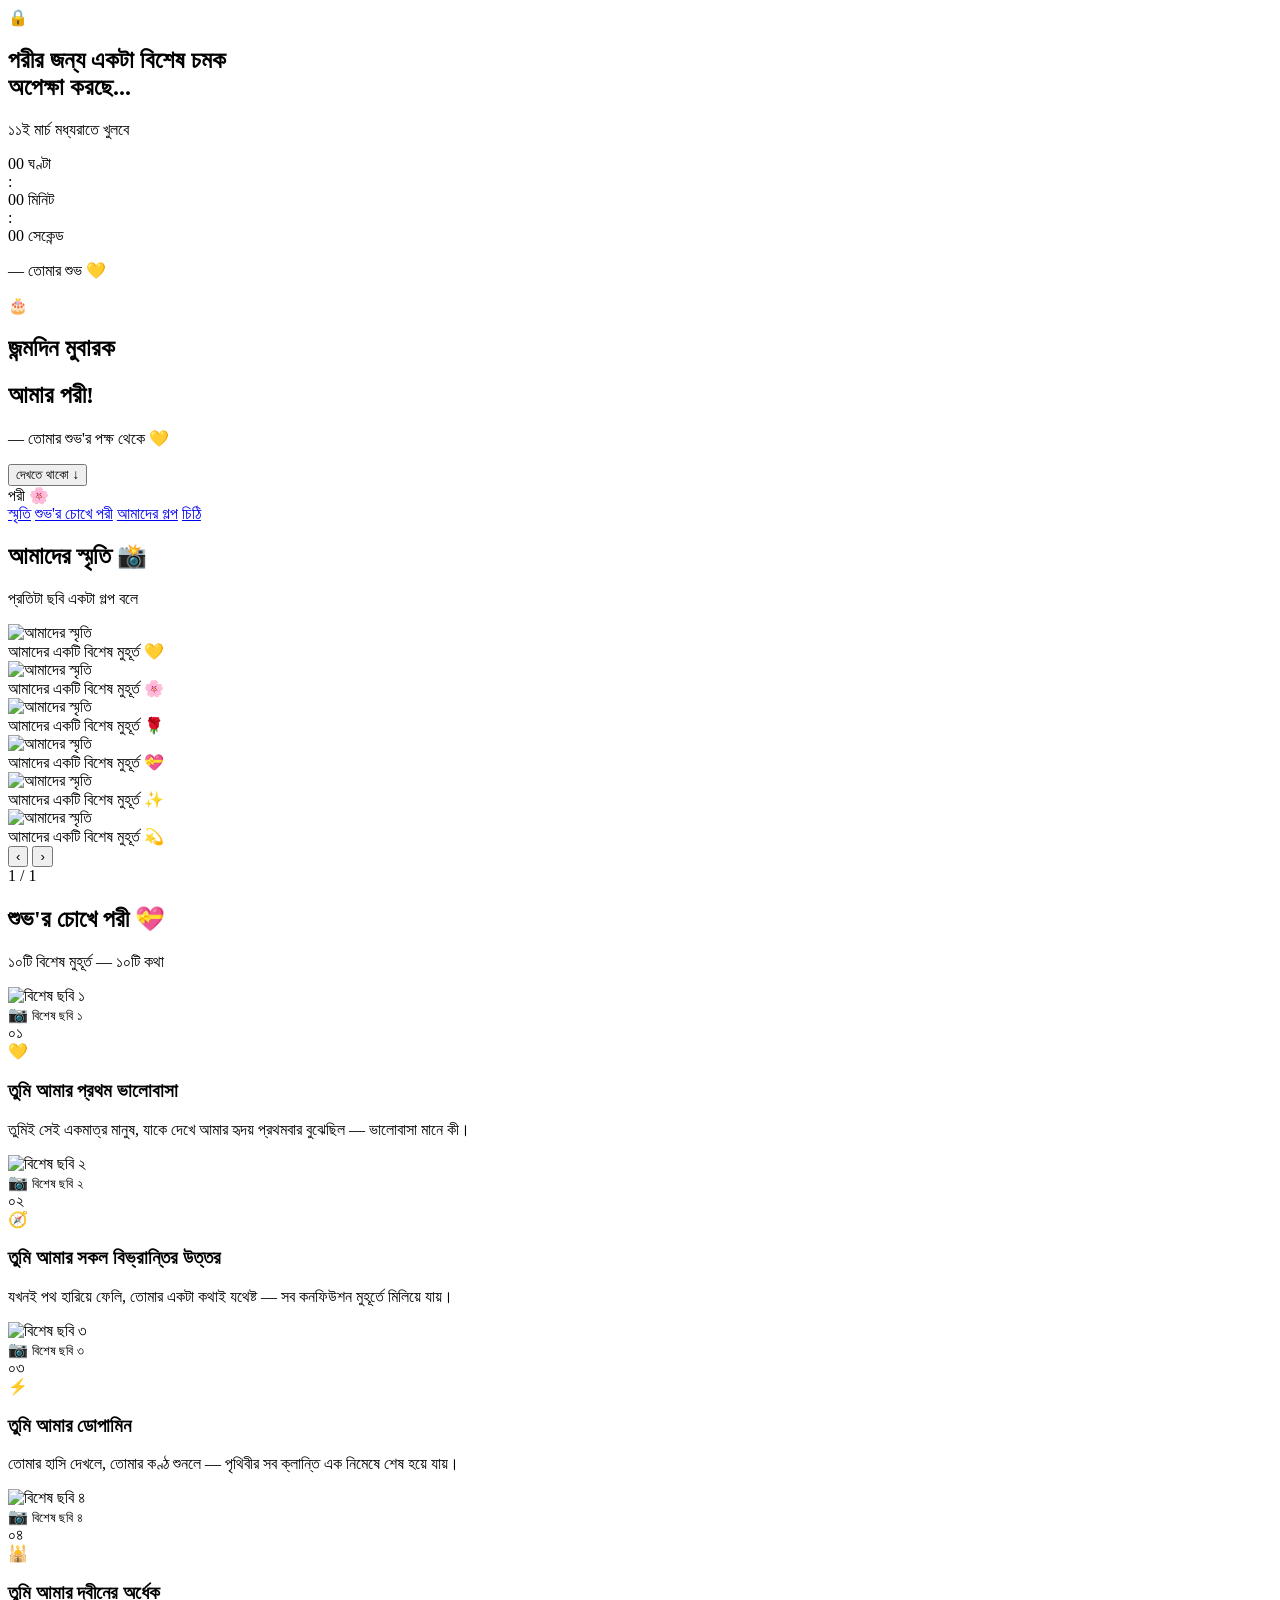
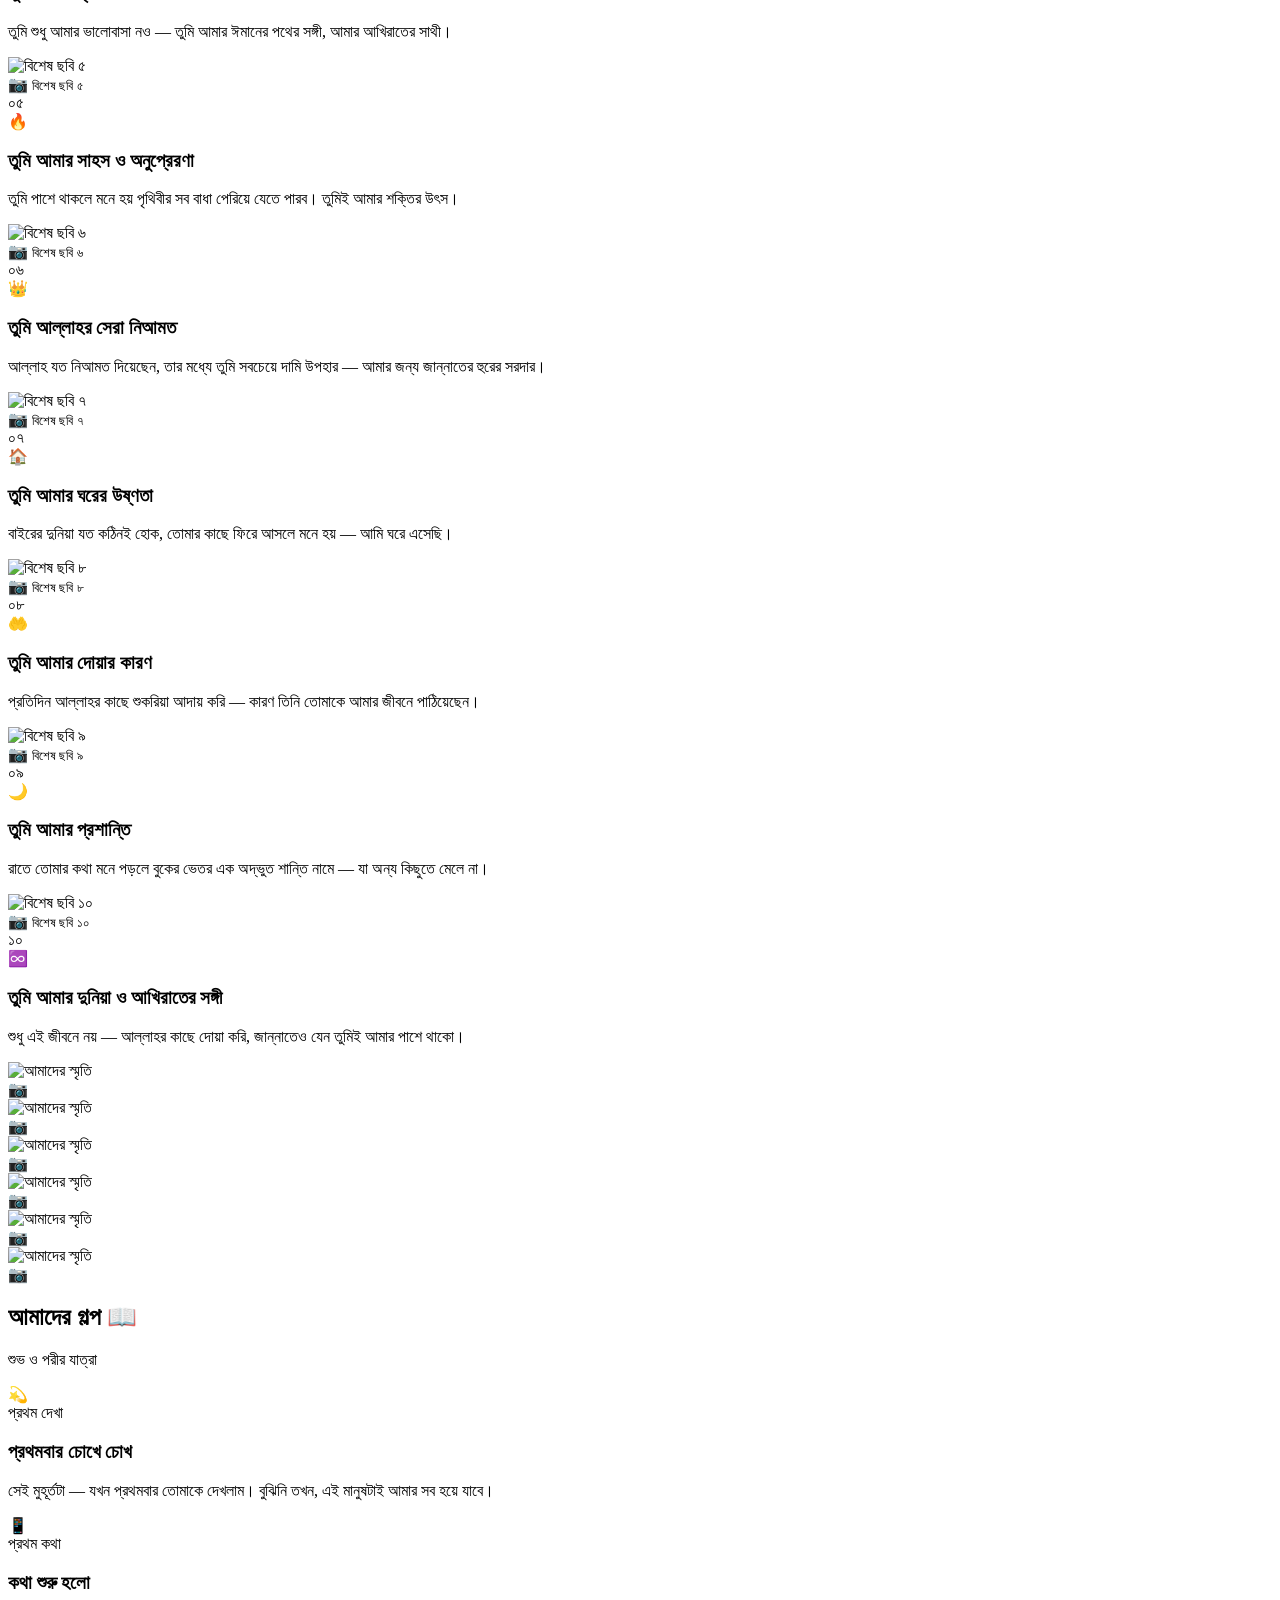
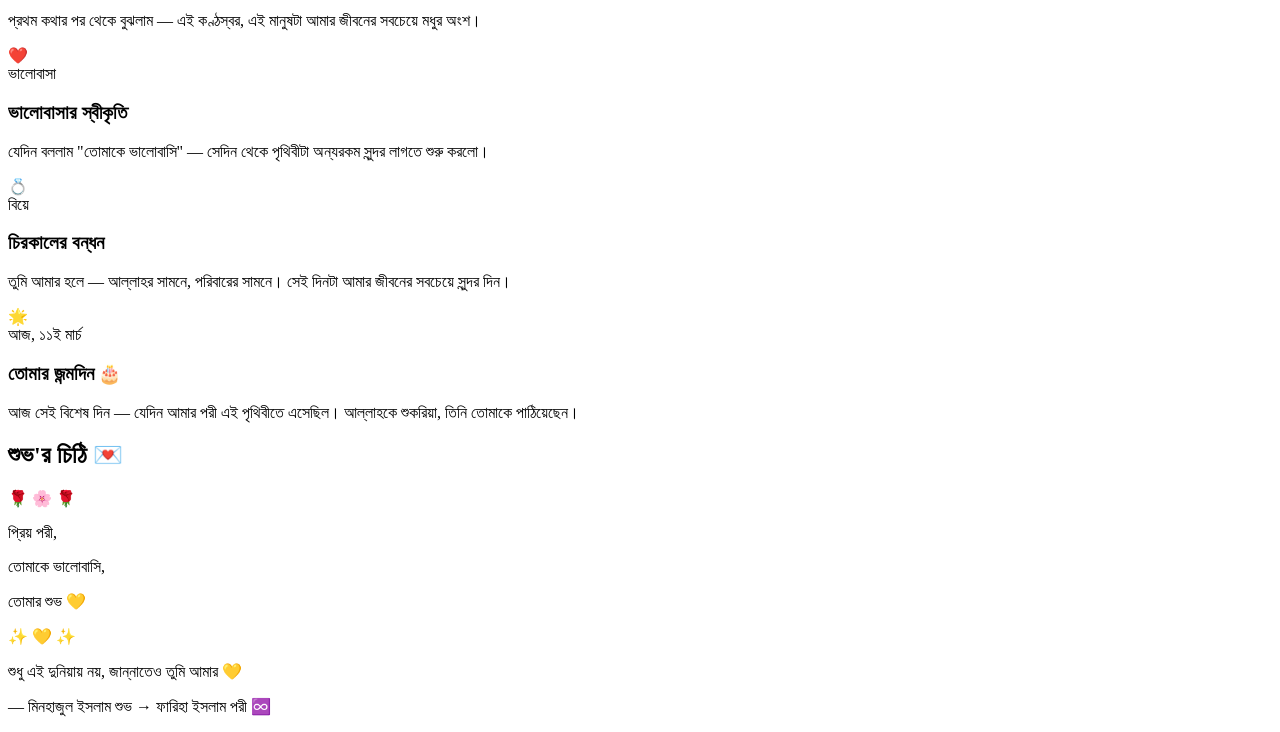
==== index.html @ 716f1951 "Rename index (1).html to index.html" ====
<!DOCTYPE html>
<html lang="bn">
<head>
  <meta charset="UTF-8" />
  <meta name="viewport" content="width=device-width, initial-scale=1.0"/>
  <title>পরীর জন্য 🌸</title>
  <link rel="stylesheet" href="style.css" />
  <link href="https://fonts.googleapis.com/css2?family=Dancing+Script:wght@400;600;700&family=Playfair+Display:ital,wght@0,400;0,700;1,400&family=Noto+Sans+Bengali:wght@300;400;600&display=swap" rel="stylesheet"/>
</head>
<body>

  <!-- ============ FLOATING PARTICLES ============ -->
  <div id="particles-container"></div>

  <!-- ============ LOCK SCREEN ============ -->
  <section id="lock-screen" class="screen active">
    <div class="stars-bg"></div>
    <div class="lock-content">
      <div class="lock-icon">🔒</div>
      <h2 class="lock-title">পরীর জন্য একটা বিশেষ চমক<br/>অপেক্ষা করছে...</h2>
      <p class="lock-sub">১১ই মার্চ মধ্যরাতে খুলবে</p>
      <div class="countdown-box">
        <div class="time-unit">
          <span id="cd-hours">00</span>
          <label>ঘণ্টা</label>
        </div>
        <div class="time-sep">:</div>
        <div class="time-unit">
          <span id="cd-minutes">00</span>
          <label>মিনিট</label>
        </div>
        <div class="time-sep">:</div>
        <div class="time-unit">
          <span id="cd-seconds">00</span>
          <label>সেকেন্ড</label>
        </div>
      </div>
      <p class="lock-love">— তোমার শুভ 💛</p>
    </div>
  </section>

  <!-- ============ OPENING SCREEN ============ -->
  <section id="opening-screen" class="screen">
    <div class="petals-container" id="petals"></div>
    <div class="opening-content">
      <div class="birthday-emoji">🎂</div>
      <h1 class="birthday-title">জন্মদিন মুবারক</h1>
      <h2 class="birthday-subtitle">আমার পরী!</h2>
      <p class="birthday-from">— তোমার শুভ'র পক্ষ থেকে 💛</p>
      <button class="scroll-btn" onclick="goToMain()">
        <span>দেখতে থাকো</span>
        <span class="arrow">↓</span>
      </button>
    </div>
  </section>

  <!-- ============ MAIN CONTENT ============ -->
  <div id="main-content" class="hidden">

    <!-- NAV -->
    <nav id="main-nav">
      <div class="nav-brand">পরী 🌸</div>
      <div class="nav-links">
        <a href="#photos-section">স্মৃতি</a>
        <a href="#special-photos-section">শুভ'র চোখে পরী</a>
        <a href="#timeline-section">আমাদের গল্প</a>
        <a href="#letter-section">চিঠি</a>
      </div>
    </nav>

    <!-- ============ PHOTO SLIDESHOW — সাধারণ সব ছবি ============ -->
    <section id="photos-section" class="content-section">
      <div class="section-header reveal">
        <h2 class="section-title">আমাদের স্মৃতি 📸</h2>
        <div class="title-line"></div>
        <p class="section-sub">প্রতিটা ছবি একটা গল্প বলে</p>
      </div>

      <div class="slideshow-wrapper reveal">
        <div class="slideshow-frame">
          <div class="slides-container" id="slides-container">

            <!-- ============================================ -->
            <!-- সাধারণ ছবি এখানে — VS Code Agent দিয়ে যোগ করো -->
            <!-- ফরম্যাট:
            <div class="slide active">
              <img src="img/photo1.jpg" alt="আমাদের স্মৃতি" />
              <div class="slide-caption">আমাদের একটি বিশেষ মুহূর্ত 💛</div>
            </div>
            <div class="slide">
              <img src="img/photo2.jpg" alt="আমাদের স্মৃতি" />
              <div class="slide-caption">আরেকটি সুন্দর স্মৃতি 🌸</div>
            </div>
            -->
            <!-- ============================================ -->

            <div class="slide active">
              <img src="img/photo_6161089530979618816_y.jpg" alt="আমাদের স্মৃতি" />
              <div class="slide-caption">আমাদের একটি বিশেষ মুহূর্ত 💛</div>
            </div>
            <div class="slide">
              <img src="img/photo_6161089530979618819_y.jpg" alt="আমাদের স্মৃতি" />
              <div class="slide-caption">আমাদের একটি বিশেষ মুহূর্ত 🌸</div>
            </div>
            <div class="slide">
              <img src="img/photo_6161089530979618823_y.jpg" alt="আমাদের স্মৃতি" />
              <div class="slide-caption">আমাদের একটি বিশেষ মুহূর্ত 🌹</div>
            </div>
            <div class="slide">
              <img src="img/photo_6161089530979618824_y.jpg" alt="আমাদের স্মৃতি" />
              <div class="slide-caption">আমাদের একটি বিশেষ মুহূর্ত 💝</div>
            </div>
            <div class="slide">
              <img src="img/photo_6161089530979618826_y.jpg" alt="আমাদের স্মৃতি" />
              <div class="slide-caption">আমাদের একটি বিশেষ মুহূর্ত ✨</div>
            </div>
            <div class="slide">
              <img src="img/photo_6161089530979618827_y.jpg" alt="আমাদের স্মৃতি" />
              <div class="slide-caption">আমাদের একটি বিশেষ মুহূর্ত 💫</div>
            </div>

          </div>

          <button class="slide-btn prev" onclick="changeSlide(-1)">‹</button>
          <button class="slide-btn next" onclick="changeSlide(1)">›</button>
          <div class="slide-dots" id="slide-dots"></div>
        </div>
        <div class="slide-counter"><span id="current-slide">1</span> / <span id="total-slides">1</span></div>
      </div>
    </section>

    <!-- ============ ১০টি বিশেষ ছবি + স্পেশাল বাক্য ============ -->
    <section id="special-photos-section" class="content-section pink-bg">
      <div class="section-header reveal">
        <h2 class="section-title">শুভ'র চোখে পরী 💝</h2>
        <div class="title-line gold"></div>
        <p class="section-sub">১০টি বিশেষ মুহূর্ত — ১০টি কথা</p>
      </div>

      <div class="special-photos-grid">

        <!-- বিশেষ ছবি ১ -->
        <div class="special-card reveal" data-delay="0">
          <div class="special-img-wrap">
            <!-- ছবি ১ এখানে — VS Code দিয়ে src বসাও -->
            <img src="img/photo_6161089530979618829_y.jpg" alt="বিশেষ ছবি ১" class="special-img" id="simg-1" />
            <div class="special-img-placeholder" id="sph-1">
              <span>📷</span>
              <small>বিশেষ ছবি ১</small>
            </div>
            <div class="special-number">০১</div>
          </div>
          <div class="special-caption">
            <div class="special-icon">💛</div>
            <h3>তুমি আমার প্রথম ভালোবাসা</h3>
            <p>তুমিই সেই একমাত্র মানুষ, যাকে দেখে আমার হৃদয় প্রথমবার বুঝেছিল — ভালোবাসা মানে কী।</p>
          </div>
        </div>

        <!-- বিশেষ ছবি ২ -->
        <div class="special-card reveal" data-delay="100">
          <div class="special-img-wrap">
            <img src="img/photo_6161089530979618818_y.jpg" alt="বিশেষ ছবি ২" class="special-img" id="simg-2" />
            <div class="special-img-placeholder" id="sph-2">
              <span>📷</span>
              <small>বিশেষ ছবি ২</small>
            </div>
            <div class="special-number">০২</div>
          </div>
          <div class="special-caption">
            <div class="special-icon">🧭</div>
            <h3>তুমি আমার সকল বিভ্রান্তির উত্তর</h3>
            <p>যখনই পথ হারিয়ে ফেলি, তোমার একটা কথাই যথেষ্ট — সব কনফিউশন মুহূর্তে মিলিয়ে যায়।</p>
          </div>
        </div>

        <!-- বিশেষ ছবি ৩ -->
        <div class="special-card reveal" data-delay="200">
          <div class="special-img-wrap">
            <img src="img/photo_6161089530979618820_y.jpg" alt="বিশেষ ছবি ৩" class="special-img" id="simg-3" />
            <div class="special-img-placeholder" id="sph-3">
              <span>📷</span>
              <small>বিশেষ ছবি ৩</small>
            </div>
            <div class="special-number">০৩</div>
          </div>
          <div class="special-caption">
            <div class="special-icon">⚡</div>
            <h3>তুমি আমার ডোপামিন</h3>
            <p>তোমার হাসি দেখলে, তোমার কণ্ঠ শুনলে — পৃথিবীর সব ক্লান্তি এক নিমেষে শেষ হয়ে যায়।</p>
          </div>
        </div>

        <!-- বিশেষ ছবি ৪ -->
        <div class="special-card reveal" data-delay="300">
          <div class="special-img-wrap">
            <img src="img/photo_6161089530979618828_y.jpg" alt="বিশেষ ছবি ৪" class="special-img" id="simg-4" />
            <div class="special-img-placeholder" id="sph-4">
              <span>📷</span>
              <small>বিশেষ ছবি ৪</small>
            </div>
            <div class="special-number">০৪</div>
          </div>
          <div class="special-caption">
            <div class="special-icon">🕌</div>
            <h3>তুমি আমার দ্বীনের অর্ধেক</h3>
            <p>তুমি শুধু আমার ভালোবাসা নও — তুমি আমার ঈমানের পথের সঙ্গী, আমার আখিরাতের সাথী।</p>
          </div>
        </div>

        <!-- বিশেষ ছবি ৫ -->
        <div class="special-card reveal" data-delay="400">
          <div class="special-img-wrap">
            <img src="img/photo_6161089530979618825_y.jpg" alt="বিশেষ ছবি ৫" class="special-img" id="simg-5" />
            <div class="special-img-placeholder" id="sph-5">
              <span>📷</span>
              <small>বিশেষ ছবি ৫</small>
            </div>
            <div class="special-number">০৫</div>
          </div>
          <div class="special-caption">
            <div class="special-icon">🔥</div>
            <h3>তুমি আমার সাহস ও অনুপ্রেরণা</h3>
            <p>তুমি পাশে থাকলে মনে হয় পৃথিবীর সব বাধা পেরিয়ে যেতে পারব। তুমিই আমার শক্তির উৎস।</p>
          </div>
        </div>

        <!-- বিশেষ ছবি ৬ -->
        <div class="special-card reveal" data-delay="500">
          <div class="special-img-wrap">
            <img src="img/photo_6161089530979618821_y.jpg" alt="বিশেষ ছবি ৬" class="special-img" id="simg-6" />
            <div class="special-img-placeholder" id="sph-6">
              <span>📷</span>
              <small>বিশেষ ছবি ৬</small>
            </div>
            <div class="special-number">০৬</div>
          </div>
          <div class="special-caption">
            <div class="special-icon">👑</div>
            <h3>তুমি আল্লাহর সেরা নিআমত</h3>
            <p>আল্লাহ যত নিআমত দিয়েছেন, তার মধ্যে তুমি সবচেয়ে দামি উপহার — আমার জন্য জান্নাতের হুরের সরদার।</p>
          </div>
        </div>

        <!-- বিশেষ ছবি ৭ -->
        <div class="special-card reveal" data-delay="600">
          <div class="special-img-wrap">
            <img src="img/photo_6161089530979618817_y.jpg" alt="বিশেষ ছবি ৭" class="special-img" id="simg-7" />
            <div class="special-img-placeholder" id="sph-7">
              <span>📷</span>
              <small>বিশেষ ছবি ৭</small>
            </div>
            <div class="special-number">০৭</div>
          </div>
          <div class="special-caption">
            <div class="special-icon">🏠</div>
            <h3>তুমি আমার ঘরের উষ্ণতা</h3>
            <p>বাইরের দুনিয়া যত কঠিনই হোক, তোমার কাছে ফিরে আসলে মনে হয় — আমি ঘরে এসেছি।</p>
          </div>
        </div>

        <!-- বিশেষ ছবি ৮ -->
        <div class="special-card reveal" data-delay="700">
          <div class="special-img-wrap">
            <img src="img/photo_6161089530979618815_y.jpg" alt="বিশেষ ছবি ৮" class="special-img" id="simg-8" />
            <div class="special-img-placeholder" id="sph-8">
              <span>📷</span>
              <small>বিশেষ ছবি ৮</small>
            </div>
            <div class="special-number">০৮</div>
          </div>
          <div class="special-caption">
            <div class="special-icon">🤲</div>
            <h3>তুমি আমার দোয়ার কারণ</h3>
            <p>প্রতিদিন আল্লাহর কাছে শুকরিয়া আদায় করি — কারণ তিনি তোমাকে আমার জীবনে পাঠিয়েছেন।</p>
          </div>
        </div>

        <!-- বিশেষ ছবি ৯ -->
        <div class="special-card reveal" data-delay="800">
          <div class="special-img-wrap">
            <img src="img/photo_6161089530979618822_y.jpg" alt="বিশেষ ছবি ৯" class="special-img" id="simg-9" />
            <div class="special-img-placeholder" id="sph-9">
              <span>📷</span>
              <small>বিশেষ ছবি ৯</small>
            </div>
            <div class="special-number">০৯</div>
          </div>
          <div class="special-caption">
            <div class="special-icon">🌙</div>
            <h3>তুমি আমার প্রশান্তি</h3>
            <p>রাতে তোমার কথা মনে পড়লে বুকের ভেতর এক অদ্ভুত শান্তি নামে — যা অন্য কিছুতে মেলে না।</p>
          </div>
        </div>

        <!-- বিশেষ ছবি ১০ -->
        <div class="special-card reveal" data-delay="900">
          <div class="special-img-wrap">
            <img src="img/photo_6161089530979618814_y.jpg" alt="বিশেষ ছবি ১০" class="special-img" id="simg-10" />
            <div class="special-img-placeholder" id="sph-10">
              <span>📷</span>
              <small>বিশেষ ছবি ১০</small>
            </div>
            <div class="special-number">১০</div>
          </div>
          <div class="special-caption">
            <div class="special-icon">♾️</div>
            <h3>তুমি আমার দুনিয়া ও আখিরাতের সঙ্গী</h3>
            <p>শুধু এই জীবনে নয় — আল্লাহর কাছে দোয়া করি, জান্নাতেও যেন তুমিই আমার পাশে থাকো।</p>
          </div>
        </div>

        <div class="special-card reveal" data-delay="0">
          <div class="special-img-wrap">
            <img src="img/photo_6161089530979618816_y.jpg" alt="আমাদের স্মৃতি" class="special-img" />
            <div class="special-img-placeholder">
              <span>📷</span>
            </div>
          </div>
        </div>

        <div class="special-card reveal" data-delay="100">
          <div class="special-img-wrap">
            <img src="img/photo_6161089530979618819_y.jpg" alt="আমাদের স্মৃতি" class="special-img" />
            <div class="special-img-placeholder">
              <span>📷</span>
            </div>
          </div>
        </div>

        <div class="special-card reveal" data-delay="200">
          <div class="special-img-wrap">
            <img src="img/photo_6161089530979618823_y.jpg" alt="আমাদের স্মৃতি" class="special-img" />
            <div class="special-img-placeholder">
              <span>📷</span>
            </div>
          </div>
        </div>

        <div class="special-card reveal" data-delay="300">
          <div class="special-img-wrap">
            <img src="img/photo_6161089530979618824_y.jpg" alt="আমাদের স্মৃতি" class="special-img" />
            <div class="special-img-placeholder">
              <span>📷</span>
            </div>
          </div>
        </div>

        <div class="special-card reveal" data-delay="400">
          <div class="special-img-wrap">
            <img src="img/photo_6161089530979618826_y.jpg" alt="আমাদের স্মৃতি" class="special-img" />
            <div class="special-img-placeholder">
              <span>📷</span>
            </div>
          </div>
        </div>

        <div class="special-card reveal" data-delay="500">
          <div class="special-img-wrap">
            <img src="img/photo_6161089530979618827_y.jpg" alt="আমাদের স্মৃতি" class="special-img" />
            <div class="special-img-placeholder">
              <span>📷</span>
            </div>
          </div>
        </div>

      </div>
    </section>

    <!-- ============ TIMELINE ============ -->
    <section id="timeline-section" class="content-section">
      <div class="section-header reveal">
        <h2 class="section-title">আমাদের গল্প 📖</h2>
        <div class="title-line"></div>
        <p class="section-sub">শুভ ও পরীর যাত্রা</p>
      </div>

      <div class="timeline">

        <div class="timeline-item left reveal">
          <div class="timeline-dot">💫</div>
          <div class="timeline-card">
            <div class="tl-date">প্রথম দেখা</div>
            <h3>প্রথমবার চোখে চোখ</h3>
            <p>সেই মুহূর্তটা — যখন প্রথমবার তোমাকে দেখলাম। বুঝিনি তখন, এই মানুষটাই আমার সব হয়ে যাবে।</p>
          </div>
        </div>

        <div class="timeline-item right reveal">
          <div class="timeline-dot">📱</div>
          <div class="timeline-card">
            <div class="tl-date">প্রথম কথা</div>
            <h3>কথা শুরু হলো</h3>
            <p>প্রথম কথার পর থেকে বুঝলাম — এই কণ্ঠস্বর, এই মানুষটা আমার জীবনের সবচেয়ে মধুর অংশ।</p>
          </div>
        </div>

        <div class="timeline-item left reveal">
          <div class="timeline-dot">❤️</div>
          <div class="timeline-card">
            <div class="tl-date">ভালোবাসা</div>
            <h3>ভালোবাসার স্বীকৃতি</h3>
            <p>যেদিন বললাম "তোমাকে ভালোবাসি" — সেদিন থেকে পৃথিবীটা অন্যরকম সুন্দর লাগতে শুরু করলো।</p>
          </div>
        </div>

        <div class="timeline-item right reveal">
          <div class="timeline-dot">💍</div>
          <div class="timeline-card">
            <div class="tl-date">বিয়ে</div>
            <h3>চিরকালের বন্ধন</h3>
            <p>তুমি আমার হলে — আল্লাহর সামনে, পরিবারের সামনে। সেই দিনটা আমার জীবনের সবচেয়ে সুন্দর দিন।</p>
          </div>
        </div>

        <div class="timeline-item left reveal">
          <div class="timeline-dot">🌟</div>
          <div class="timeline-card">
            <div class="tl-date">আজ, ১১ই মার্চ</div>
            <h3>তোমার জন্মদিন 🎂</h3>
            <p>আজ সেই বিশেষ দিন — যেদিন আমার পরী এই পৃথিবীতে এসেছিল। আল্লাহকে শুকরিয়া, তিনি তোমাকে পাঠিয়েছেন।</p>
          </div>
        </div>

      </div>
    </section>

    <!-- ============ LETTER ============ -->
    <section id="letter-section" class="content-section pink-bg">
      <div class="section-header reveal">
        <h2 class="section-title">শুভ'র চিঠি 💌</h2>
        <div class="title-line gold"></div>
      </div>

      <div class="letter-wrapper reveal">
        <div class="letter-paper">
          <div class="letter-decoration top">🌹 🌸 🌹</div>
          <div class="letter-body">
            <p class="letter-salute">প্রিয় পরী,</p>
            <p id="letter-text"></p>
            <div class="letter-sign">
              <p>তোমাকে ভালোবাসি,</p>
              <p class="sign-name">তোমার শুভ 💛</p>
            </div>
          </div>
          <div class="letter-decoration bottom">✨ 💛 ✨</div>
        </div>
      </div>
    </section>

    <!-- ============ FOOTER ============ -->
    <footer class="site-footer">
      <div class="footer-hearts" id="footer-hearts"></div>
      <div class="footer-content">
        <p class="footer-text">শুধু এই দুনিয়ায় নয়, জান্নাতেও তুমি আমার 💛</p>
        <p class="footer-sub">— মিনহাজুল ইসলাম শুভ → ফারিহা ইসলাম পরী ♾️</p>
      </div>
    </footer>

  </div><!-- end main-content -->

  <script src="script.js"></script>
</body>
</html>
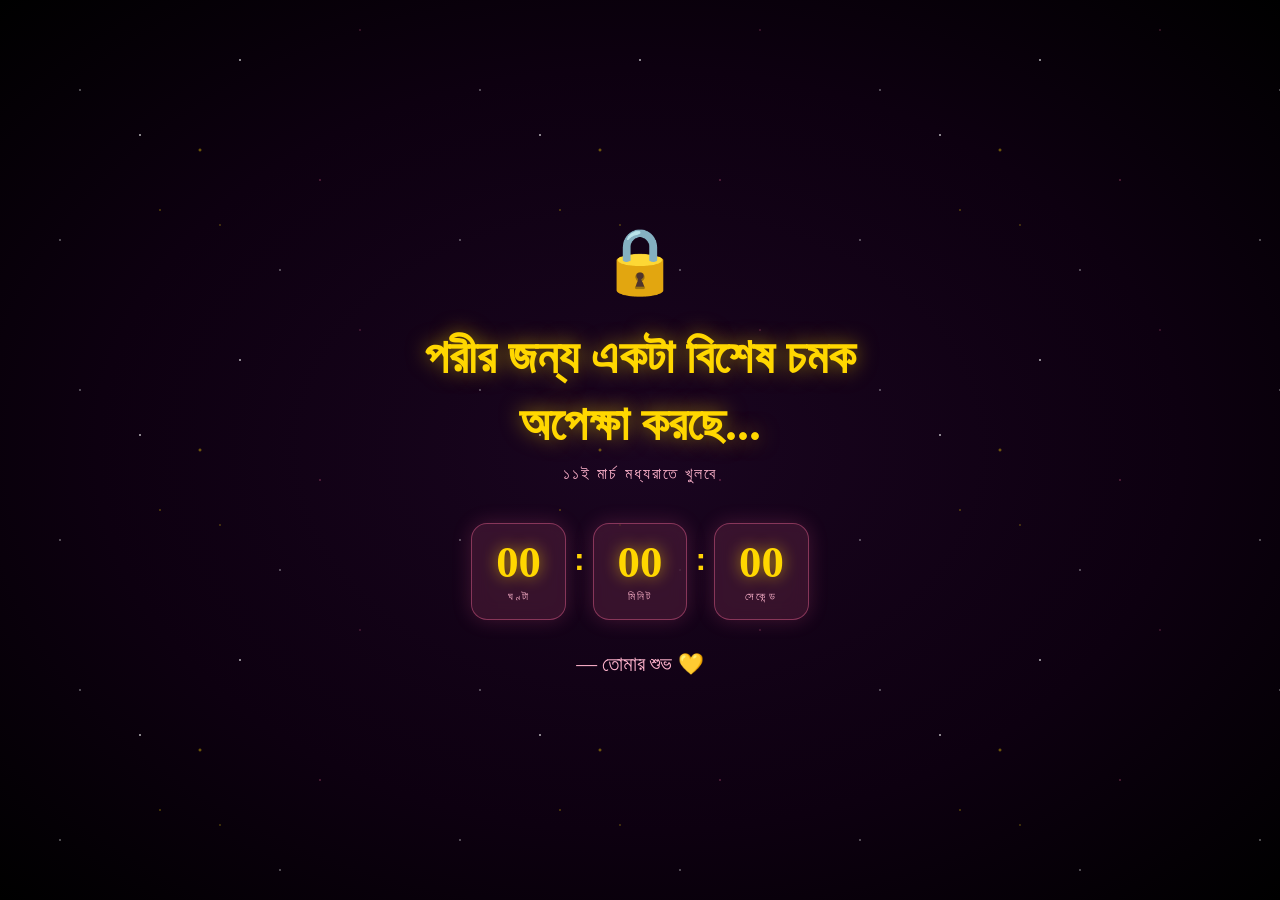
==== commit 0601adcf: "Update index.html" ====
--- a/index.html
+++ b/index.html
@@ -95,27 +95,27 @@
             <!-- ============================================ -->
 
             <div class="slide active">
-              <img src="img/photo_6161089530979618816_y.jpg" alt="আমাদের স্মৃতি" />
+              <img src="photo_6161089530979618816_y.jpg" alt="আমাদের স্মৃতি" />
               <div class="slide-caption">আমাদের একটি বিশেষ মুহূর্ত 💛</div>
             </div>
             <div class="slide">
-              <img src="img/photo_6161089530979618819_y.jpg" alt="আমাদের স্মৃতি" />
+              <img src="photo_6161089530979618819_y.jpg" alt="আমাদের স্মৃতি" />
               <div class="slide-caption">আমাদের একটি বিশেষ মুহূর্ত 🌸</div>
             </div>
             <div class="slide">
-              <img src="img/photo_6161089530979618823_y.jpg" alt="আমাদের স্মৃতি" />
+              <img src="photo_6161089530979618823_y.jpg" alt="আমাদের স্মৃতি" />
               <div class="slide-caption">আমাদের একটি বিশেষ মুহূর্ত 🌹</div>
             </div>
             <div class="slide">
-              <img src="img/photo_6161089530979618824_y.jpg" alt="আমাদের স্মৃতি" />
+              <img src="photo_6161089530979618824_y.jpg" alt="আমাদের স্মৃতি" />
               <div class="slide-caption">আমাদের একটি বিশেষ মুহূর্ত 💝</div>
             </div>
             <div class="slide">
-              <img src="img/photo_6161089530979618826_y.jpg" alt="আমাদের স্মৃতি" />
+              <img src="photo_6161089530979618826_y.jpg" alt="আমাদের স্মৃতি" />
               <div class="slide-caption">আমাদের একটি বিশেষ মুহূর্ত ✨</div>
             </div>
             <div class="slide">
-              <img src="img/photo_6161089530979618827_y.jpg" alt="আমাদের স্মৃতি" />
+              <img src="photo_6161089530979618827_y.jpg" alt="আমাদের স্মৃতি" />
               <div class="slide-caption">আমাদের একটি বিশেষ মুহূর্ত 💫</div>
             </div>
 
@@ -143,7 +143,7 @@
         <div class="special-card reveal" data-delay="0">
           <div class="special-img-wrap">
             <!-- ছবি ১ এখানে — VS Code দিয়ে src বসাও -->
-            <img src="img/photo_6161089530979618829_y.jpg" alt="বিশেষ ছবি ১" class="special-img" id="simg-1" />
+            <img src="photo_6161089530979618829_y.jpg" alt="বিশেষ ছবি ১" class="special-img" id="simg-1" />
             <div class="special-img-placeholder" id="sph-1">
               <span>📷</span>
               <small>বিশেষ ছবি ১</small>
@@ -160,7 +160,7 @@
         <!-- বিশেষ ছবি ২ -->
         <div class="special-card reveal" data-delay="100">
           <div class="special-img-wrap">
-            <img src="img/photo_6161089530979618818_y.jpg" alt="বিশেষ ছবি ২" class="special-img" id="simg-2" />
+            <img src="photo_6161089530979618818_y.jpg" alt="বিশেষ ছবি ২" class="special-img" id="simg-2" />
             <div class="special-img-placeholder" id="sph-2">
               <span>📷</span>
               <small>বিশেষ ছবি ২</small>
@@ -177,7 +177,7 @@
         <!-- বিশেষ ছবি ৩ -->
         <div class="special-card reveal" data-delay="200">
           <div class="special-img-wrap">
-            <img src="img/photo_6161089530979618820_y.jpg" alt="বিশেষ ছবি ৩" class="special-img" id="simg-3" />
+            <img src="photo_6161089530979618820_y.jpg" alt="বিশেষ ছবি ৩" class="special-img" id="simg-3" />
             <div class="special-img-placeholder" id="sph-3">
               <span>📷</span>
               <small>বিশেষ ছবি ৩</small>
@@ -194,7 +194,7 @@
         <!-- বিশেষ ছবি ৪ -->
         <div class="special-card reveal" data-delay="300">
           <div class="special-img-wrap">
-            <img src="img/photo_6161089530979618828_y.jpg" alt="বিশেষ ছবি ৪" class="special-img" id="simg-4" />
+            <img src="photo_6161089530979618828_y.jpg" alt="বিশেষ ছবি ৪" class="special-img" id="simg-4" />
             <div class="special-img-placeholder" id="sph-4">
               <span>📷</span>
               <small>বিশেষ ছবি ৪</small>
@@ -211,7 +211,7 @@
         <!-- বিশেষ ছবি ৫ -->
         <div class="special-card reveal" data-delay="400">
           <div class="special-img-wrap">
-            <img src="img/photo_6161089530979618825_y.jpg" alt="বিশেষ ছবি ৫" class="special-img" id="simg-5" />
+            <img src="photo_6161089530979618825_y.jpg" alt="বিশেষ ছবি ৫" class="special-img" id="simg-5" />
             <div class="special-img-placeholder" id="sph-5">
               <span>📷</span>
               <small>বিশেষ ছবি ৫</small>
@@ -228,7 +228,7 @@
         <!-- বিশেষ ছবি ৬ -->
         <div class="special-card reveal" data-delay="500">
           <div class="special-img-wrap">
-            <img src="img/photo_6161089530979618821_y.jpg" alt="বিশেষ ছবি ৬" class="special-img" id="simg-6" />
+            <img src="photo_6161089530979618821_y.jpg" alt="বিশেষ ছবি ৬" class="special-img" id="simg-6" />
             <div class="special-img-placeholder" id="sph-6">
               <span>📷</span>
               <small>বিশেষ ছবি ৬</small>
@@ -245,7 +245,7 @@
         <!-- বিশেষ ছবি ৭ -->
         <div class="special-card reveal" data-delay="600">
           <div class="special-img-wrap">
-            <img src="img/photo_6161089530979618817_y.jpg" alt="বিশেষ ছবি ৭" class="special-img" id="simg-7" />
+            <img src="photo_6161089530979618817_y.jpg" alt="বিশেষ ছবি ৭" class="special-img" id="simg-7" />
             <div class="special-img-placeholder" id="sph-7">
               <span>📷</span>
               <small>বিশেষ ছবি ৭</small>
@@ -262,7 +262,7 @@
         <!-- বিশেষ ছবি ৮ -->
         <div class="special-card reveal" data-delay="700">
           <div class="special-img-wrap">
-            <img src="img/photo_6161089530979618815_y.jpg" alt="বিশেষ ছবি ৮" class="special-img" id="simg-8" />
+            <img src="photo_6161089530979618815_y.jpg" alt="বিশেষ ছবি ৮" class="special-img" id="simg-8" />
             <div class="special-img-placeholder" id="sph-8">
               <span>📷</span>
               <small>বিশেষ ছবি ৮</small>
@@ -279,7 +279,7 @@
         <!-- বিশেষ ছবি ৯ -->
         <div class="special-card reveal" data-delay="800">
           <div class="special-img-wrap">
-            <img src="img/photo_6161089530979618822_y.jpg" alt="বিশেষ ছবি ৯" class="special-img" id="simg-9" />
+            <img src="photo_6161089530979618822_y.jpg" alt="বিশেষ ছবি ৯" class="special-img" id="simg-9" />
             <div class="special-img-placeholder" id="sph-9">
               <span>📷</span>
               <small>বিশেষ ছবি ৯</small>
@@ -296,7 +296,7 @@
         <!-- বিশেষ ছবি ১০ -->
         <div class="special-card reveal" data-delay="900">
           <div class="special-img-wrap">
-            <img src="img/photo_6161089530979618814_y.jpg" alt="বিশেষ ছবি ১০" class="special-img" id="simg-10" />
+            <img src="photo_6161089530979618814_y.jpg" alt="বিশেষ ছবি ১০" class="special-img" id="simg-10" />
             <div class="special-img-placeholder" id="sph-10">
               <span>📷</span>
               <small>বিশেষ ছবি ১০</small>
@@ -312,7 +312,7 @@
 
         <div class="special-card reveal" data-delay="0">
           <div class="special-img-wrap">
-            <img src="img/photo_6161089530979618816_y.jpg" alt="আমাদের স্মৃতি" class="special-img" />
+            <img src="photo_6161089530979618816_y.jpg" alt="আমাদের স্মৃতি" class="special-img" />
             <div class="special-img-placeholder">
               <span>📷</span>
             </div>
@@ -321,7 +321,7 @@
 
         <div class="special-card reveal" data-delay="100">
           <div class="special-img-wrap">
-            <img src="img/photo_6161089530979618819_y.jpg" alt="আমাদের স্মৃতি" class="special-img" />
+            <img src="photo_6161089530979618819_y.jpg" alt="আমাদের স্মৃতি" class="special-img" />
             <div class="special-img-placeholder">
               <span>📷</span>
             </div>
@@ -330,7 +330,7 @@
 
         <div class="special-card reveal" data-delay="200">
           <div class="special-img-wrap">
-            <img src="img/photo_6161089530979618823_y.jpg" alt="আমাদের স্মৃতি" class="special-img" />
+            <img src="photo_6161089530979618823_y.jpg" alt="আমাদের স্মৃতি" class="special-img" />
             <div class="special-img-placeholder">
               <span>📷</span>
             </div>
@@ -339,7 +339,7 @@
 
         <div class="special-card reveal" data-delay="300">
           <div class="special-img-wrap">
-            <img src="img/photo_6161089530979618824_y.jpg" alt="আমাদের স্মৃতি" class="special-img" />
+            <img src="photo_6161089530979618824_y.jpg" alt="আমাদের স্মৃতি" class="special-img" />
             <div class="special-img-placeholder">
               <span>📷</span>
             </div>
@@ -348,7 +348,7 @@
 
         <div class="special-card reveal" data-delay="400">
           <div class="special-img-wrap">
-            <img src="img/photo_6161089530979618826_y.jpg" alt="আমাদের স্মৃতি" class="special-img" />
+            <img src="photo_6161089530979618826_y.jpg" alt="আমাদের স্মৃতি" class="special-img" />
             <div class="special-img-placeholder">
               <span>📷</span>
             </div>
@@ -357,7 +357,7 @@
 
         <div class="special-card reveal" data-delay="500">
           <div class="special-img-wrap">
-            <img src="img/photo_6161089530979618827_y.jpg" alt="আমাদের স্মৃতি" class="special-img" />
+            <img src="photo_6161089530979618827_y.jpg" alt="আমাদের স্মৃতি" class="special-img" />
             <div class="special-img-placeholder">
               <span>📷</span>
             </div>
--- a/style.css
+++ b/style.css
@@ -0,0 +1,1049 @@
+/* ============================================
+   পরীর সারপ্রাইজ ওয়েবসাইট — CSS
+   থিম: গোলাপি & সোনালি রোমান্টিক
+   ============================================ */
+
+/* ---- VARIABLES ---- */
+:root {
+  --pink:        #FF6B9D;
+  --pink-light:  #FFB3CC;
+  --pink-pale:   #FFF0F5;
+  --gold:        #FFD700;
+  --gold-light:  #FFF3A3;
+  --gold-dark:   #C9A800;
+  --cream:       #FFFAF0;
+  --dark:        #1a0a0f;
+  --text:        #4a2030;
+  --text-light:  #8a5060;
+  --white:       #ffffff;
+
+  --font-script: 'Dancing Script', cursive;
+  --font-display:'Playfair Display', serif;
+  --font-body:   'Noto Sans Bengali', sans-serif;
+
+  --shadow-pink: 0 8px 32px rgba(255,107,157,0.25);
+  --shadow-gold: 0 8px 32px rgba(255,215,0,0.2);
+  --glow-pink:   0 0 30px rgba(255,107,157,0.4);
+  --glow-gold:   0 0 30px rgba(255,215,0,0.4);
+
+  --transition: all 0.6s cubic-bezier(0.23, 1, 0.32, 1);
+}
+
+/* ---- RESET & BASE ---- */
+*, *::before, *::after { box-sizing: border-box; margin: 0; padding: 0; }
+
+html { scroll-behavior: smooth; }
+
+body {
+  font-family: var(--font-body);
+  background: var(--cream);
+  color: var(--text);
+  overflow-x: hidden;
+  cursor: default;
+}
+
+/* ---- FLOATING PARTICLES ---- */
+#particles-container {
+  position: fixed;
+  top: 0; left: 0;
+  width: 100%; height: 100%;
+  pointer-events: none;
+  z-index: 0;
+  overflow: hidden;
+}
+
+.particle {
+  position: absolute;
+  font-size: 1.2rem;
+  animation: floatUp linear infinite;
+  opacity: 0;
+  user-select: none;
+}
+
+@keyframes floatUp {
+  0%   { transform: translateY(110vh) rotate(0deg) scale(0.5); opacity: 0; }
+  10%  { opacity: 0.8; }
+  90%  { opacity: 0.6; }
+  100% { transform: translateY(-10vh) rotate(360deg) scale(1.2); opacity: 0; }
+}
+
+/* ============================================
+   LOCK SCREEN
+   ============================================ */
+.screen {
+  position: fixed;
+  inset: 0;
+  z-index: 100;
+  display: flex;
+  align-items: center;
+  justify-content: center;
+  opacity: 0;
+  pointer-events: none;
+  transition: opacity 0.8s ease;
+}
+
+.screen.active {
+  opacity: 1;
+  pointer-events: all;
+}
+
+.screen.fade-out {
+  opacity: 0;
+  pointer-events: none;
+}
+
+/* Stars background */
+#lock-screen {
+  background: radial-gradient(ellipse at center, #1a0520 0%, #0d0010 60%, #000 100%);
+}
+
+.stars-bg {
+  position: absolute;
+  inset: 0;
+  background-image:
+    radial-gradient(1px 1px at 20% 30%, white, transparent),
+    radial-gradient(1px 1px at 40% 70%, rgba(255,215,0,0.8), transparent),
+    radial-gradient(1.5px 1.5px at 60% 20%, white, transparent),
+    radial-gradient(1px 1px at 80% 60%, rgba(255,107,157,0.8), transparent),
+    radial-gradient(1px 1px at 15% 80%, white, transparent),
+    radial-gradient(2px 2px at 50% 50%, rgba(255,215,0,0.6), transparent),
+    radial-gradient(1px 1px at 70% 90%, white, transparent),
+    radial-gradient(1px 1px at 90% 10%, rgba(255,107,157,0.6), transparent),
+    radial-gradient(1.5px 1.5px at 35% 45%, white, transparent),
+    radial-gradient(1px 1px at 55% 75%, rgba(255,215,0,0.7), transparent);
+  background-size: 400px 300px;
+  animation: twinkle 4s ease-in-out infinite alternate;
+}
+
+@keyframes twinkle {
+  from { opacity: 0.6; }
+  to   { opacity: 1; }
+}
+
+.lock-content {
+  text-align: center;
+  z-index: 1;
+  padding: 2rem;
+  animation: lockFadeIn 1.5s ease forwards;
+}
+
+@keyframes lockFadeIn {
+  from { transform: translateY(30px); opacity: 0; }
+  to   { transform: translateY(0); opacity: 1; }
+}
+
+.lock-icon {
+  font-size: 4rem;
+  margin-bottom: 1.5rem;
+  animation: lockPulse 2s ease-in-out infinite;
+  display: block;
+}
+
+@keyframes lockPulse {
+  0%, 100% { transform: scale(1); filter: drop-shadow(0 0 10px rgba(255,107,157,0.5)); }
+  50%       { transform: scale(1.1); filter: drop-shadow(0 0 25px rgba(255,215,0,0.8)); }
+}
+
+.lock-title {
+  font-family: var(--font-script);
+  font-size: clamp(1.8rem, 5vw, 3rem);
+  color: var(--gold);
+  line-height: 1.4;
+  margin-bottom: 0.5rem;
+  text-shadow: 0 0 20px rgba(255,215,0,0.5);
+}
+
+.lock-sub {
+  font-family: var(--font-body);
+  font-size: 1rem;
+  color: var(--pink-light);
+  margin-bottom: 2.5rem;
+  letter-spacing: 2px;
+  text-transform: uppercase;
+}
+
+.countdown-box {
+  display: flex;
+  align-items: center;
+  justify-content: center;
+  gap: 0.5rem;
+  margin-bottom: 2rem;
+}
+
+.time-unit {
+  background: rgba(255,107,157,0.15);
+  border: 1px solid rgba(255,107,157,0.4);
+  border-radius: 16px;
+  padding: 1rem 1.5rem;
+  min-width: 90px;
+  backdrop-filter: blur(10px);
+  box-shadow: 0 0 20px rgba(255,107,157,0.2);
+}
+
+.time-unit span {
+  display: block;
+  font-family: var(--font-display);
+  font-size: 2.8rem;
+  font-weight: 700;
+  color: var(--gold);
+  text-shadow: 0 0 15px rgba(255,215,0,0.6);
+  line-height: 1;
+}
+
+.time-unit label {
+  display: block;
+  font-size: 0.7rem;
+  color: var(--pink-light);
+  letter-spacing: 2px;
+  text-transform: uppercase;
+  margin-top: 0.3rem;
+}
+
+.time-sep {
+  font-size: 2rem;
+  color: var(--gold);
+  font-weight: bold;
+  animation: blink 1s step-end infinite;
+  padding-bottom: 1.5rem;
+}
+
+@keyframes blink { 50% { opacity: 0; } }
+
+.lock-love {
+  font-family: var(--font-script);
+  font-size: 1.3rem;
+  color: var(--pink-light);
+}
+
+/* ============================================
+   OPENING SCREEN
+   ============================================ */
+#opening-screen {
+  background: linear-gradient(135deg, #ff9ec0 0%, #ffb3cc 30%, #ffe0ed 60%, #fff5e6 100%);
+  flex-direction: column;
+}
+
+.petals-container {
+  position: absolute;
+  inset: 0;
+  pointer-events: none;
+  overflow: hidden;
+}
+
+.petal {
+  position: absolute;
+  top: -50px;
+  font-size: 1.5rem;
+  animation: petalFall linear infinite;
+  opacity: 0;
+}
+
+@keyframes petalFall {
+  0%   { transform: translateY(-50px) rotate(0deg); opacity: 0; }
+  10%  { opacity: 1; }
+  90%  { opacity: 0.8; }
+  100% { transform: translateY(110vh) rotate(720deg); opacity: 0; }
+}
+
+.opening-content {
+  text-align: center;
+  z-index: 1;
+  padding: 2rem;
+}
+
+.birthday-emoji {
+  font-size: 5rem;
+  animation: cakeBounce 1s ease-out 0.5s both;
+  display: block;
+  margin-bottom: 1rem;
+}
+
+@keyframes cakeBounce {
+  0%   { transform: scale(0) rotate(-20deg); opacity: 0; }
+  60%  { transform: scale(1.2) rotate(5deg); opacity: 1; }
+  100% { transform: scale(1) rotate(0deg); opacity: 1; }
+}
+
+.birthday-title {
+  font-family: var(--font-script);
+  font-size: clamp(2.5rem, 8vw, 5rem);
+  color: var(--pink);
+  text-shadow: 3px 3px 0 rgba(255,107,157,0.2), 0 0 30px rgba(255,107,157,0.3);
+  animation: slideUp 0.8s ease-out 1s both;
+  line-height: 1.1;
+}
+
+.birthday-subtitle {
+  font-family: var(--font-script);
+  font-size: clamp(2rem, 6vw, 3.5rem);
+  color: var(--gold-dark);
+  text-shadow: 0 0 20px rgba(201,168,0,0.4);
+  animation: slideUp 0.8s ease-out 1.3s both;
+  margin-bottom: 1rem;
+}
+
+.birthday-from {
+  font-family: var(--font-body);
+  font-size: 1.1rem;
+  color: var(--text-light);
+  animation: slideUp 0.8s ease-out 1.6s both;
+  margin-bottom: 2.5rem;
+}
+
+.scroll-btn {
+  background: linear-gradient(135deg, var(--pink), #ff4d8a);
+  color: white;
+  border: none;
+  border-radius: 50px;
+  padding: 1rem 2.5rem;
+  font-family: var(--font-body);
+  font-size: 1.1rem;
+  cursor: pointer;
+  box-shadow: var(--shadow-pink);
+  animation: slideUp 0.8s ease-out 2s both, pulseBtn 2s ease-in-out 3s infinite;
+  transition: var(--transition);
+  display: inline-flex;
+  align-items: center;
+  gap: 0.5rem;
+}
+
+.scroll-btn:hover {
+  transform: translateY(-3px);
+  box-shadow: 0 12px 40px rgba(255,107,157,0.5);
+}
+
+.scroll-btn .arrow {
+  animation: bounce 1s ease-in-out infinite;
+  display: inline-block;
+}
+
+@keyframes bounce {
+  0%, 100% { transform: translateY(0); }
+  50%       { transform: translateY(5px); }
+}
+
+@keyframes slideUp {
+  from { transform: translateY(30px); opacity: 0; }
+  to   { transform: translateY(0); opacity: 1; }
+}
+
+@keyframes pulseBtn {
+  0%, 100% { box-shadow: 0 8px 32px rgba(255,107,157,0.25); }
+  50%       { box-shadow: 0 8px 40px rgba(255,107,157,0.6), 0 0 20px rgba(255,107,157,0.3); }
+}
+
+/* ============================================
+   MAIN CONTENT
+   ============================================ */
+#main-content {
+  position: relative;
+  z-index: 10;
+}
+
+#main-content.hidden { display: none; }
+
+/* ---- NAV ---- */
+#main-nav {
+  position: sticky;
+  top: 0;
+  z-index: 50;
+  background: rgba(255,255,255,0.85);
+  backdrop-filter: blur(20px);
+  border-bottom: 1px solid rgba(255,107,157,0.2);
+  padding: 1rem 2rem;
+  display: flex;
+  align-items: center;
+  justify-content: space-between;
+  box-shadow: 0 2px 20px rgba(255,107,157,0.1);
+}
+
+.nav-brand {
+  font-family: var(--font-script);
+  font-size: 1.8rem;
+  color: var(--pink);
+  font-weight: 700;
+}
+
+.nav-links {
+  display: flex;
+  gap: 2rem;
+}
+
+.nav-links a {
+  font-family: var(--font-body);
+  font-size: 0.9rem;
+  color: var(--text-light);
+  text-decoration: none;
+  transition: var(--transition);
+  position: relative;
+}
+
+.nav-links a::after {
+  content: '';
+  position: absolute;
+  bottom: -3px;
+  left: 0;
+  width: 0;
+  height: 2px;
+  background: linear-gradient(90deg, var(--pink), var(--gold));
+  transition: width 0.3s ease;
+  border-radius: 2px;
+}
+
+.nav-links a:hover { color: var(--pink); }
+.nav-links a:hover::after { width: 100%; }
+
+/* ---- SECTIONS ---- */
+.content-section {
+  padding: 6rem 2rem;
+  position: relative;
+  overflow: hidden;
+}
+
+.content-section:nth-child(odd) {
+  background: var(--cream);
+}
+
+.pink-bg {
+  background: linear-gradient(135deg, #fff0f5 0%, #fff8e7 100%) !important;
+}
+
+.section-header {
+  text-align: center;
+  margin-bottom: 4rem;
+}
+
+.section-title {
+  font-family: var(--font-script);
+  font-size: clamp(2rem, 5vw, 3.5rem);
+  color: var(--pink);
+  margin-bottom: 1rem;
+  line-height: 1.2;
+}
+
+.title-line {
+  width: 80px;
+  height: 3px;
+  background: linear-gradient(90deg, var(--pink), var(--pink-light));
+  margin: 0 auto 1rem;
+  border-radius: 2px;
+}
+
+.title-line.gold {
+  background: linear-gradient(90deg, var(--gold-dark), var(--gold));
+}
+
+.section-sub {
+  font-family: var(--font-display);
+  font-style: italic;
+  font-size: 1.1rem;
+  color: var(--text-light);
+}
+
+/* ---- REVEAL ANIMATION ---- */
+.reveal {
+  opacity: 0;
+  transform: translateY(50px);
+  transition: opacity 0.8s ease, transform 0.8s cubic-bezier(0.23, 1, 0.32, 1);
+}
+
+.reveal.visible {
+  opacity: 1;
+  transform: translateY(0);
+}
+
+/* ============================================
+   PHOTO SLIDESHOW
+   ============================================ */
+.slideshow-wrapper {
+  max-width: 800px;
+  margin: 0 auto;
+}
+
+.slideshow-frame {
+  position: relative;
+  border-radius: 24px;
+  overflow: hidden;
+  box-shadow: 0 20px 60px rgba(255,107,157,0.3), 0 0 0 3px rgba(255,215,0,0.3);
+  background: #fff;
+  aspect-ratio: 4/3;
+}
+
+.slides-container {
+  width: 100%;
+  height: 100%;
+  position: relative;
+}
+
+.slide {
+  position: absolute;
+  inset: 0;
+  opacity: 0;
+  transition: opacity 0.8s ease;
+}
+
+.slide.active { opacity: 1; }
+
+.slide img {
+  width: 100%;
+  height: 100%;
+  object-fit: cover;
+  display: block;
+}
+
+.slide-caption {
+  position: absolute;
+  bottom: 0;
+  left: 0; right: 0;
+  background: linear-gradient(transparent, rgba(0,0,0,0.6));
+  color: white;
+  padding: 2rem 1.5rem 1rem;
+  font-family: var(--font-script);
+  font-size: 1.3rem;
+  text-align: center;
+}
+
+.placeholder-slide {
+  background: linear-gradient(135deg, var(--pink-pale), #fff8e7);
+  display: flex;
+  flex-direction: column;
+  align-items: center;
+  justify-content: center;
+}
+
+.photo-placeholder {
+  text-align: center;
+  padding: 2rem;
+  flex: 1;
+  display: flex;
+  flex-direction: column;
+  align-items: center;
+  justify-content: center;
+}
+
+.ph-icon { font-size: 4rem; display: block; margin-bottom: 1rem; }
+
+.photo-placeholder p {
+  font-family: var(--font-display);
+  color: var(--pink);
+  font-size: 1.2rem;
+  margin-bottom: 0.5rem;
+}
+
+.photo-placeholder small {
+  color: var(--text-light);
+  font-size: 0.85rem;
+}
+
+.slide-btn {
+  position: absolute;
+  top: 50%;
+  transform: translateY(-50%);
+  background: rgba(255,255,255,0.9);
+  border: none;
+  border-radius: 50%;
+  width: 48px;
+  height: 48px;
+  font-size: 1.5rem;
+  cursor: pointer;
+  color: var(--pink);
+  box-shadow: 0 4px 15px rgba(0,0,0,0.15);
+  transition: var(--transition);
+  z-index: 10;
+  display: flex;
+  align-items: center;
+  justify-content: center;
+}
+
+.slide-btn:hover {
+  background: var(--pink);
+  color: white;
+  transform: translateY(-50%) scale(1.1);
+}
+
+.prev { left: 1rem; }
+.next { right: 1rem; }
+
+.slide-dots {
+  position: absolute;
+  bottom: 4rem;
+  left: 50%;
+  transform: translateX(-50%);
+  display: flex;
+  gap: 0.5rem;
+  z-index: 10;
+}
+
+.dot {
+  width: 8px;
+  height: 8px;
+  border-radius: 50%;
+  background: rgba(255,255,255,0.5);
+  cursor: pointer;
+  transition: all 0.3s ease;
+}
+
+.dot.active {
+  background: var(--gold);
+  transform: scale(1.3);
+}
+
+.slide-counter {
+  text-align: center;
+  margin-top: 1rem;
+  font-family: var(--font-script);
+  color: var(--text-light);
+  font-size: 1.1rem;
+}
+
+/* ============================================
+   SPECIAL PHOTOS GRID — ১০টি বিশেষ ছবি
+   ============================================ */
+.special-photos-grid {
+  display: grid;
+  grid-template-columns: repeat(auto-fit, minmax(300px, 1fr));
+  gap: 2.5rem;
+  max-width: 1100px;
+  margin: 0 auto;
+}
+
+.special-card {
+  background: white;
+  border-radius: 24px;
+  overflow: hidden;
+  box-shadow: 0 8px 30px rgba(255,107,157,0.12);
+  border: 1px solid rgba(255,107,157,0.15);
+  transition: var(--transition);
+}
+
+.special-card:hover {
+  transform: translateY(-10px);
+  box-shadow: 0 20px 50px rgba(255,107,157,0.25);
+}
+
+.special-img-wrap {
+  position: relative;
+  width: 100%;
+  aspect-ratio: 4/3;
+  background: linear-gradient(135deg, var(--pink-pale), #fff8e7);
+  overflow: hidden;
+}
+
+.special-img {
+  width: 100%;
+  height: 100%;
+  object-fit: cover;
+  display: block;
+  transition: transform 0.6s ease;
+}
+
+.special-img[src=""] {
+  display: none;
+}
+
+.special-card:hover .special-img {
+  transform: scale(1.05);
+}
+
+.special-img-placeholder {
+  position: absolute;
+  inset: 0;
+  display: flex;
+  flex-direction: column;
+  align-items: center;
+  justify-content: center;
+  gap: 0.5rem;
+  color: var(--text-light);
+}
+
+.special-img-placeholder span {
+  font-size: 3rem;
+  display: block;
+}
+
+.special-img-placeholder small {
+  font-size: 0.8rem;
+  color: var(--pink-light);
+}
+
+/* ছবি থাকলে placeholder লুকাও */
+.special-img[src]:not([src=""]) + .special-img-placeholder {
+  display: none;
+}
+
+.special-number {
+  position: absolute;
+  top: 1rem;
+  left: 1rem;
+  background: linear-gradient(135deg, var(--pink), #ff4d8a);
+  color: white;
+  font-family: var(--font-display);
+  font-weight: 700;
+  font-size: 1rem;
+  padding: 0.3rem 0.75rem;
+  border-radius: 50px;
+  box-shadow: 0 4px 12px rgba(255,107,157,0.4);
+  z-index: 2;
+}
+
+.special-caption {
+  padding: 1.5rem;
+  position: relative;
+}
+
+.special-caption::before {
+  content: '';
+  position: absolute;
+  top: 0; left: 1.5rem; right: 1.5rem;
+  height: 2px;
+  background: linear-gradient(90deg, var(--pink), var(--gold));
+  border-radius: 2px;
+}
+
+.special-icon {
+  font-size: 1.8rem;
+  margin-bottom: 0.5rem;
+  display: block;
+}
+
+.special-caption h3 {
+  font-family: var(--font-display);
+  font-size: 1rem;
+  color: var(--pink);
+  margin-bottom: 0.5rem;
+  line-height: 1.4;
+}
+
+.special-caption p {
+  font-size: 0.85rem;
+  color: var(--text-light);
+  line-height: 1.7;
+}
+
+/* ============================================
+   REASONS GRID
+   ============================================ */
+.reasons-grid {
+  display: grid;
+  grid-template-columns: repeat(auto-fit, minmax(280px, 1fr));
+  gap: 1.5rem;
+  max-width: 1100px;
+  margin: 0 auto;
+}
+
+.reason-card {
+  background: white;
+  border-radius: 20px;
+  padding: 2rem;
+  position: relative;
+  box-shadow: 0 4px 20px rgba(255,107,157,0.1);
+  border: 1px solid rgba(255,107,157,0.15);
+  transition: var(--transition);
+  overflow: hidden;
+}
+
+.reason-card::before {
+  content: '';
+  position: absolute;
+  top: 0; left: 0;
+  width: 100%;
+  height: 4px;
+  background: linear-gradient(90deg, var(--pink), var(--gold));
+}
+
+.reason-card:hover {
+  transform: translateY(-8px);
+  box-shadow: 0 16px 40px rgba(255,107,157,0.25);
+  border-color: rgba(255,107,157,0.4);
+}
+
+.reason-number {
+  position: absolute;
+  top: 1.5rem;
+  right: 1.5rem;
+  font-family: var(--font-display);
+  font-size: 2.5rem;
+  font-weight: 700;
+  color: rgba(255,107,157,0.1);
+  line-height: 1;
+}
+
+.reason-icon {
+  font-size: 2.5rem;
+  margin-bottom: 1rem;
+  display: block;
+  animation: iconFloat 3s ease-in-out infinite;
+}
+
+@keyframes iconFloat {
+  0%, 100% { transform: translateY(0); }
+  50%       { transform: translateY(-5px); }
+}
+
+.reason-card:nth-child(2) .reason-icon { animation-delay: 0.3s; }
+.reason-card:nth-child(3) .reason-icon { animation-delay: 0.6s; }
+.reason-card:nth-child(4) .reason-icon { animation-delay: 0.9s; }
+.reason-card:nth-child(5) .reason-icon { animation-delay: 1.2s; }
+
+.reason-card h3 {
+  font-family: var(--font-display);
+  font-size: 1.1rem;
+  color: var(--pink);
+  margin-bottom: 0.75rem;
+  line-height: 1.3;
+}
+
+.reason-card p {
+  font-family: var(--font-body);
+  font-size: 0.9rem;
+  color: var(--text-light);
+  line-height: 1.7;
+}
+
+/* ============================================
+   TIMELINE
+   ============================================ */
+.timeline {
+  max-width: 800px;
+  margin: 0 auto;
+  position: relative;
+  padding: 2rem 0;
+}
+
+.timeline::before {
+  content: '';
+  position: absolute;
+  left: 50%;
+  top: 0;
+  bottom: 0;
+  width: 2px;
+  background: linear-gradient(to bottom, transparent, var(--pink), var(--gold), var(--pink), transparent);
+  transform: translateX(-50%);
+}
+
+.timeline-item {
+  width: 45%;
+  position: relative;
+  margin-bottom: 3rem;
+}
+
+.timeline-item.left  { margin-left: 0; margin-right: auto; text-align: right; }
+.timeline-item.right { margin-left: auto; margin-right: 0; text-align: left; }
+
+.timeline-dot {
+  position: absolute;
+  top: 1.5rem;
+  font-size: 1.5rem;
+  background: white;
+  border-radius: 50%;
+  width: 48px;
+  height: 48px;
+  display: flex;
+  align-items: center;
+  justify-content: center;
+  border: 3px solid var(--pink);
+  box-shadow: 0 0 15px rgba(255,107,157,0.4);
+  z-index: 1;
+  transition: var(--transition);
+}
+
+.timeline-item:hover .timeline-dot {
+  transform: scale(1.2);
+  box-shadow: 0 0 25px rgba(255,107,157,0.6), var(--glow-gold);
+  border-color: var(--gold);
+}
+
+.timeline-item.left  .timeline-dot { right: -10%; }
+.timeline-item.right .timeline-dot { left: -10%; }
+
+.timeline-card {
+  background: white;
+  border-radius: 16px;
+  padding: 1.5rem;
+  box-shadow: 0 4px 20px rgba(255,107,157,0.12);
+  border: 1px solid rgba(255,107,157,0.2);
+  transition: var(--transition);
+}
+
+.timeline-card:hover {
+  transform: scale(1.02);
+  box-shadow: 0 8px 30px rgba(255,107,157,0.25);
+}
+
+.tl-date {
+  font-family: var(--font-body);
+  font-size: 0.75rem;
+  letter-spacing: 2px;
+  text-transform: uppercase;
+  color: var(--gold-dark);
+  margin-bottom: 0.5rem;
+  font-weight: 600;
+}
+
+.timeline-card h3 {
+  font-family: var(--font-display);
+  font-size: 1.1rem;
+  color: var(--pink);
+  margin-bottom: 0.5rem;
+}
+
+.timeline-card p {
+  font-size: 0.9rem;
+  color: var(--text-light);
+  line-height: 1.7;
+}
+
+/* ============================================
+   LETTER
+   ============================================ */
+.letter-wrapper {
+  max-width: 700px;
+  margin: 0 auto;
+  perspective: 1000px;
+}
+
+.letter-paper {
+  background: linear-gradient(135deg, #fffdf0, #fff5f8);
+  border-radius: 4px;
+  padding: 3rem;
+  position: relative;
+  box-shadow:
+    0 2px 4px rgba(0,0,0,0.05),
+    0 10px 30px rgba(255,107,157,0.15),
+    inset 0 0 0 1px rgba(255,215,0,0.2);
+  animation: letterFloat 6s ease-in-out infinite;
+}
+
+@keyframes letterFloat {
+  0%, 100% { transform: rotate(-0.5deg) translateY(0); }
+  50%       { transform: rotate(0.5deg) translateY(-8px); }
+}
+
+.letter-paper::before {
+  content: '';
+  position: absolute;
+  top: 0; left: 3rem; right: 3rem;
+  height: 4px;
+  background: linear-gradient(90deg, var(--pink), var(--gold), var(--pink));
+  border-radius: 0 0 4px 4px;
+}
+
+.letter-decoration {
+  text-align: center;
+  font-size: 1.3rem;
+  margin: 0.5rem 0;
+  letter-spacing: 0.5rem;
+}
+
+.letter-decoration.top  { margin-bottom: 1.5rem; }
+.letter-decoration.bottom { margin-top: 1.5rem; }
+
+.letter-body { padding: 0 1rem; }
+
+.letter-salute {
+  font-family: var(--font-script);
+  font-size: 1.8rem;
+  color: var(--pink);
+  margin-bottom: 1.5rem;
+}
+
+#letter-text {
+  font-family: var(--font-display);
+  font-style: italic;
+  font-size: 1.05rem;
+  color: var(--text);
+  line-height: 2;
+  min-height: 200px;
+}
+
+.letter-sign {
+  margin-top: 2rem;
+  text-align: right;
+  font-family: var(--font-display);
+  font-style: italic;
+  color: var(--text-light);
+}
+
+.sign-name {
+  font-family: var(--font-script);
+  font-size: 2rem;
+  color: var(--pink);
+  margin-top: 0.5rem;
+}
+
+/* ============================================
+   FOOTER
+   ============================================ */
+.site-footer {
+  background: linear-gradient(135deg, #1a0a0f, #0d0010);
+  padding: 4rem 2rem;
+  text-align: center;
+  position: relative;
+  overflow: hidden;
+}
+
+.footer-hearts {
+  position: absolute;
+  inset: 0;
+  pointer-events: none;
+}
+
+.footer-content { position: relative; z-index: 1; }
+
+.footer-text {
+  font-family: var(--font-script);
+  font-size: clamp(1.5rem, 4vw, 2.5rem);
+  color: var(--gold);
+  margin-bottom: 1rem;
+  text-shadow: 0 0 20px rgba(255,215,0,0.4);
+}
+
+.footer-sub {
+  font-family: var(--font-body);
+  color: rgba(255,107,157,0.7);
+  font-size: 0.9rem;
+  letter-spacing: 1px;
+}
+
+/* ============================================
+   RESPONSIVE
+   ============================================ */
+@media (max-width: 768px) {
+  .nav-links { display: none; }
+
+  .time-unit { min-width: 70px; padding: 0.75rem 1rem; }
+  .time-unit span { font-size: 2rem; }
+
+  .timeline::before { left: 20px; }
+  .timeline-item { width: calc(100% - 60px); margin-left: 60px !important; text-align: left !important; }
+  .timeline-item .timeline-dot { left: -44px !important; right: auto !important; }
+
+  .reasons-grid { grid-template-columns: 1fr; }
+
+  .letter-paper { padding: 2rem 1.5rem; }
+
+  .content-section { padding: 4rem 1rem; }
+}
+
+@media (max-width: 480px) {
+  .countdown-box { gap: 0.3rem; }
+  .time-unit { min-width: 60px; padding: 0.5rem 0.75rem; }
+  .time-unit span { font-size: 1.8rem; }
+  .time-sep { font-size: 1.5rem; }
+}
+
+/* ============================================
+   SCROLLBAR
+   ============================================ */
+::-webkit-scrollbar { width: 8px; }
+::-webkit-scrollbar-track { background: var(--cream); }
+::-webkit-scrollbar-thumb { background: linear-gradient(var(--pink), var(--gold)); border-radius: 4px; }
+::-webkit-scrollbar-thumb:hover { background: var(--pink); }
+
+/* ============================================
+   SELECTION
+   ============================================ */
+::selection {
+  background: rgba(255,107,157,0.3);
+  color: var(--text);
+}
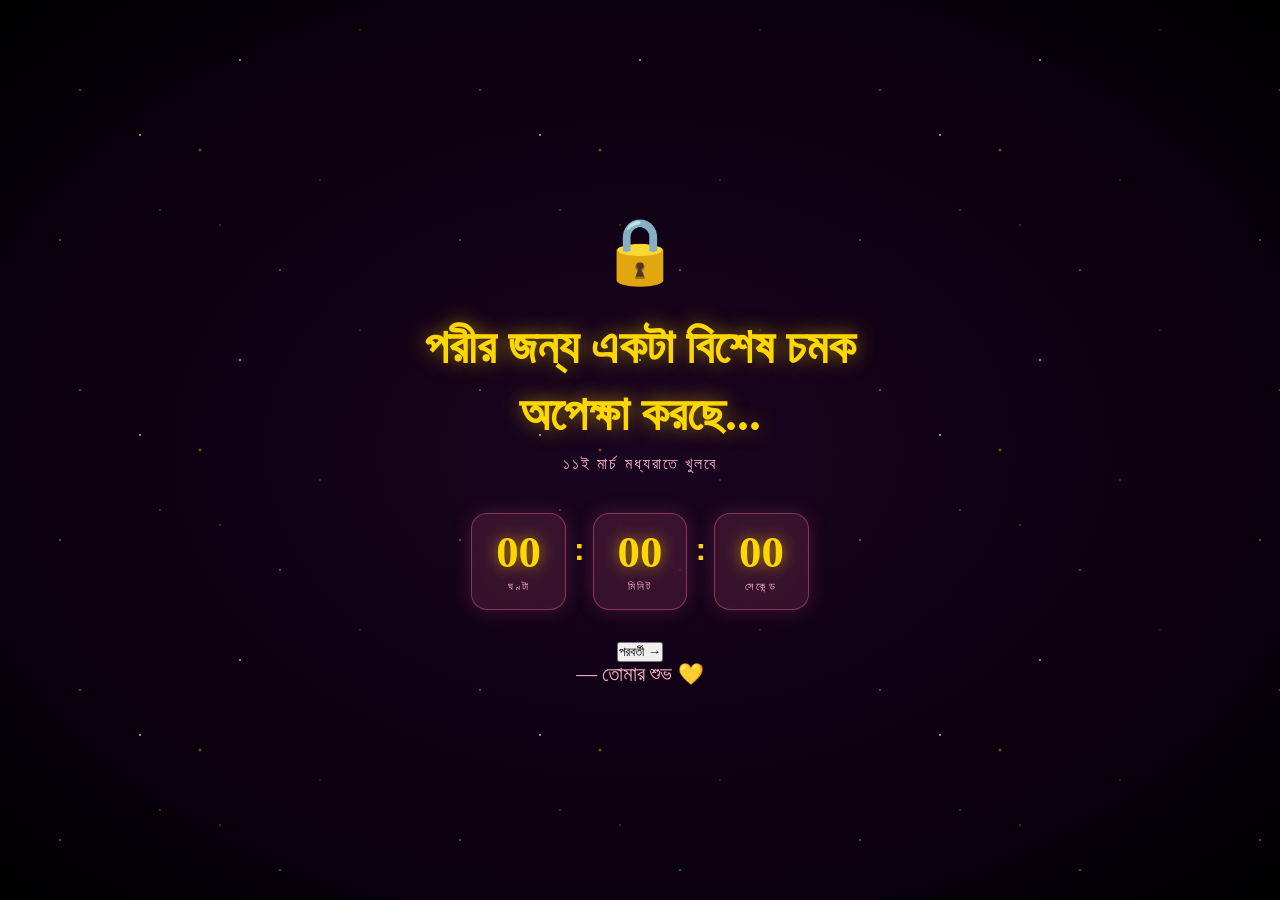
==== commit e519809f: "Add 'Next' button to index.html" ====
--- a/index.html
+++ b/index.html
@@ -35,6 +35,7 @@
           <label>সেকেন্ড</label>
         </div>
       </div>
+      <button class="next-btn" onclick="skipToMain()">পরবর্তী →</button>
       <p class="lock-love">— তোমার শুভ 💛</p>
     </div>
   </section>
